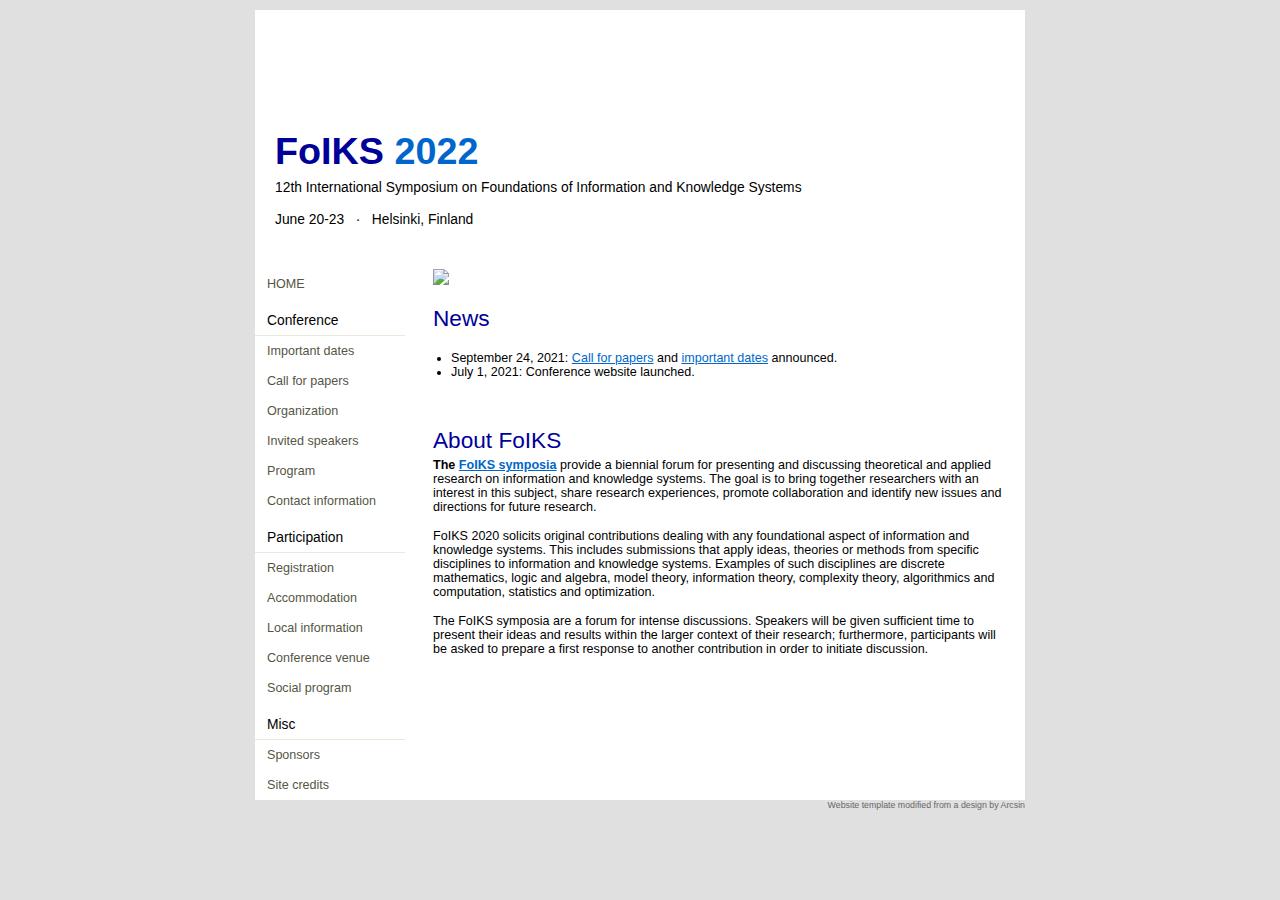
==== index.html @ 7a02e9bb "cfp and dates" ====
<!DOCTYPE html PUBLIC "-//W3C//DTD XHTML 1.1//EN"
"http://www.w3.org/TR/xhtml11/DTD/xhtml11.dtd">
<html>

<head>
<meta http-equiv="content-type" content="text/html; charset=UTF-8"/>
<meta name="description" content="description"/>
<meta name="keywords" content="keywords"/> 
<meta name="author" content="author"/> 
<link rel="stylesheet" type="text/css" href="default.css" media="screen"/>
<title>FoIKS 2022, June 20-23, Helsinki, Finland</title>
</head>

<body>

<div class="outer-container">

<div class="inner-container">

<div class="header">
		
<div class="title">

<span class="sitename"><a href="index.html"><font color="#000099">FoIKS</font> <font color=#06C>2022</font></a></span>
<div class="slogan">12th International Symposium on Foundations of Information and Knowledge Systems<br><br>
June 20-23 &nbsp;  &middot; &nbsp; Helsinki, Finland</div>

</div>
</div>



<div class="main">		

<div class="content">

<img src="http://upload.wikimedia.org/wikipedia/commons/thumb/0/0a/Senate_Square_-_Senaatintori_-_Senatstorget%2C_Helsinki%2C_Finland.jpg/640px-Senate_Square_-_Senaatintori_-_Senatstorget%2C_Helsinki%2C_Finland.jpg" width=100% align=center valign=center />  

<p></p>

<h1>News</h1>


<p>
<ul>
  <li>September 24, 2021: <a href="cfp.html">Call for papers</a> and
    <a href="dates.html">important dates</a> announced.</li>
<li>July 1, 2021: Conference website launched.</li>
<br><br>
</ul>


<h1>About FoIKS</h1>

<p>
<b>The <a href="https://foiks.scch.at">FoIKS symposia</a></b>
provide a biennial forum for presenting and discussing theoretical and applied research on information and knowledge systems. 
The goal is to bring together researchers with an interest in this subject, share research experiences, promote collaboration 
and identify new issues and directions for future research.
</p>

<p>
FoIKS 2020 solicits original contributions dealing with any foundational aspect of information and knowledge systems. This includes submissions that apply ideas, theories or methods from specific disciplines to information and knowledge systems. Examples of such disciplines are discrete mathematics, logic and algebra, model theory, information theory, complexity theory, algorithmics and computation, statistics and optimization.
</p>

<p>
The FoIKS symposia are a forum for intense discussions. Speakers will be given sufficient time to present their ideas and results within the larger context of their research; furthermore, participants will be asked to prepare a first response to another contribution in order to initiate discussion.
</p>


<!--
<p>
<center>
<a href="http://www.springer.com/lncs">
<img border=0 src="img/lncs.jpg">
</a>
</center>
</p>


<h1>News</h1>

<div class="descr">Month xx, 201y</div>
<p>
Announcement
</p>
-->

</div>

<div class="navigation">

<ul>
<li><a href="index.html">HOME</a></li>
</ul>

<h2>Conference</h2>
<ul>
<li><a href="dates.html">Important dates</a></li>
<li><a href="cfp.html">Call for papers</a></li>
<li><a href="organization.html">Organization</a></li>
<li><a href="invited.html">Invited speakers</a></li>
<!--
<li><a href="workshops.html">Workshops</a></li>
<li><a href="competitions.html">Competitions</a></li>
<li><a href="accepted.html">Accepted papers</a></li>
-->
<li><a href="program.html">Program</a></li>
<!--
<li><a href="events.html">Co-located events</a></li>
-->

<li><a href="contact.html">Contact information</a></li>
</ul>

<h2>Participation</h2>
<ul>
<li><a href="registration.html">Registration</a></li>
<li><a href="accommodation.html">Accommodation</a></li>
<li><a href="local.html">Local information</a></li>
<li><a href="venue.html">Conference venue</a></li>
<li><a href="social.html">Social program</a></li>
</ul>

<h2>Misc</h2>
<ul>
<li><a href="sponsors.html">Sponsors</a></li>
<li><a href="credits.html">Site credits</a></li>
</ul>

</div>

<div class="clearer">&nbsp;</div>




<div class="footer">

<span class="right">

<a href="http://templates.arcsin.se">Website template</a> modified from a design by <a href="http://arcsin.se">Arcsin</a>

</span>

<div class="clearer"></div>

</div>




</div>

</div>

</body>

</html>
---- default.css ----
/*#############################################################
Name: Dirtylicious
Date: 2007-03-10
Description: A soft-colored, bright and somewhat dirty two-column template.
Author: Viktor Persson
URL: http://templates.arcsin.se

Feel free to use and modify but please provide credits.
#############################################################*/

/* standard elements */
html {min-height: 100%;}

* {
	margin: 0;
	padding: 0;
}

a {color: #06C;}
a:hover {color: #06C;}

body {
	background: #e0e0e0;
	color: #000000;
	font: normal 65.5% Tahoma,sans-serif;
	padding-top: 10px;
}

p,code,ul {padding-bottom: 1.2em;}

li {list-style: none;}

h1 {font: normal 1.8em Tahoma,sans-serif;}
h2 {font: normal 1.4em sans-serif;}
h3 {font: normal 1.2em Tahoma,sans-serif;}

form,input {margin: 0; padding: 0; display: inline;}

code {
	background: #FFF;
	border: 1px solid #EEE;
	border-left: 6px solid #CCC;
	color: #666;
	display: block;
	font: normal 1em Tahoma,sans-serif;
	line-height: 1.6em;
	margin-bottom: 12px;
	padding: 8px 10px;
	white-space: pre;
}

blockquote {
	background: url(img/quote.gif) no-repeat;
	display: block;
	font-weight: bold;
	padding-left: 28px;
}

h1,h2,h3 {padding-top: 6px; color: #000099; margin-bottom: 4px;}


/* misc */
.clearer {clear: both; font-size: 0;}
.left {float: left;}
.right {float: right;}

/* structure */
.inner-container {
	border: 0px solid #D7D7D2;
	background: #FFFFFF;
	font-size: 1.2em;
	margin: 0 auto;
	padding: 0px;
	width: 770px;
}

.outer-container {
	background: #e0e0e0;
	padding-bottom: 0px;
}

/* headere & title */
.header {
	background: #FFFFFF url('helsinki.jpg') no-repeat top;
	height: 250px;
        margin-left: 0px;
	margin-bottom: 5px;
	text-align: left;
}
.header .title {
	color: #000000;
	padding-top: 120px;
	padding-left: 20px
}
.header .title .sitename a {
	border-bottom: 1px dashed #ffffff;
	color: #000000;
	font: bold 3em sans-serif;
	padding-bottom: 5px;
	text-decoration: none;
}
.header .title a:hover { }
.header .title .slogan {
	font: normal 1.1em Verdana,sans-serif;
	padding-top: 6px;
}

/* path */
.path {
	background: #949490;
	color: #FFF;
	font: normal 1.1em Verdana,sans-serif;
	padding: 8px 12px;
}
.path a {
	color: #FAFAFA;
	text-decoration: none;
}
.path a:hover {
	color: #FFE;
	text-decoration: underline;
}

/* main */
.main {
	background: url(img/main.gif) repeat-y;
	border-top: 4px solid #FFF;
	padding: 0px 12px 0 0;
}

/* content */
.content {
	float: right;
	width: 580px;
}
.content .descr {
	color: #664;
	font-size: 1.2em;
	margin-bottom: 6px;
}
.content li {
	list-style: url(img/li.gif);
	margin-left: 18px;
}
.content p {font-family: Tahoma,sans-serif;}

td { padding-right: 20px;}

/* navigation */
.navigation {
	float: left;
	width: 150px;
	padding-right: 10px;
        background: #ffffff;
/*        border-right: 1px solid #EAEADA;*/
}
.navigation h2 {
	color: #000000;
	font: normal 1.1em Tahoma,sans-serif;
	line-height: 30px;
	margin: 0;
	padding-left: 12px;
        border-bottom: 1px solid #EAEADA;
}
.navigation ul {
	padding: 0;
/*	border-bottom: 1px solid #EAEADA;*/
}
.navigation li { } /*border-bottom: 1px solid #EAEADA;}*/
.navigation li a {
	font-size: 1em;
	color: #554;
	display: block;
	padding: 8px 0 8px 8%;
	text-decoration: none;
	width: 95%;
}
.navigation li a:hover {
	background: #e0e0e0;
	color: #000000;	
}

/* footer */
.footer {
	background: #e0e0e0;
	color: #666666;
	font-size: .7em;
	font: sans-serif;
	margin-top: 0px;
	width: 770px;
}
.footer a {
	color: #666666;
	text-decoration: none;
}
.footer a:hover {}
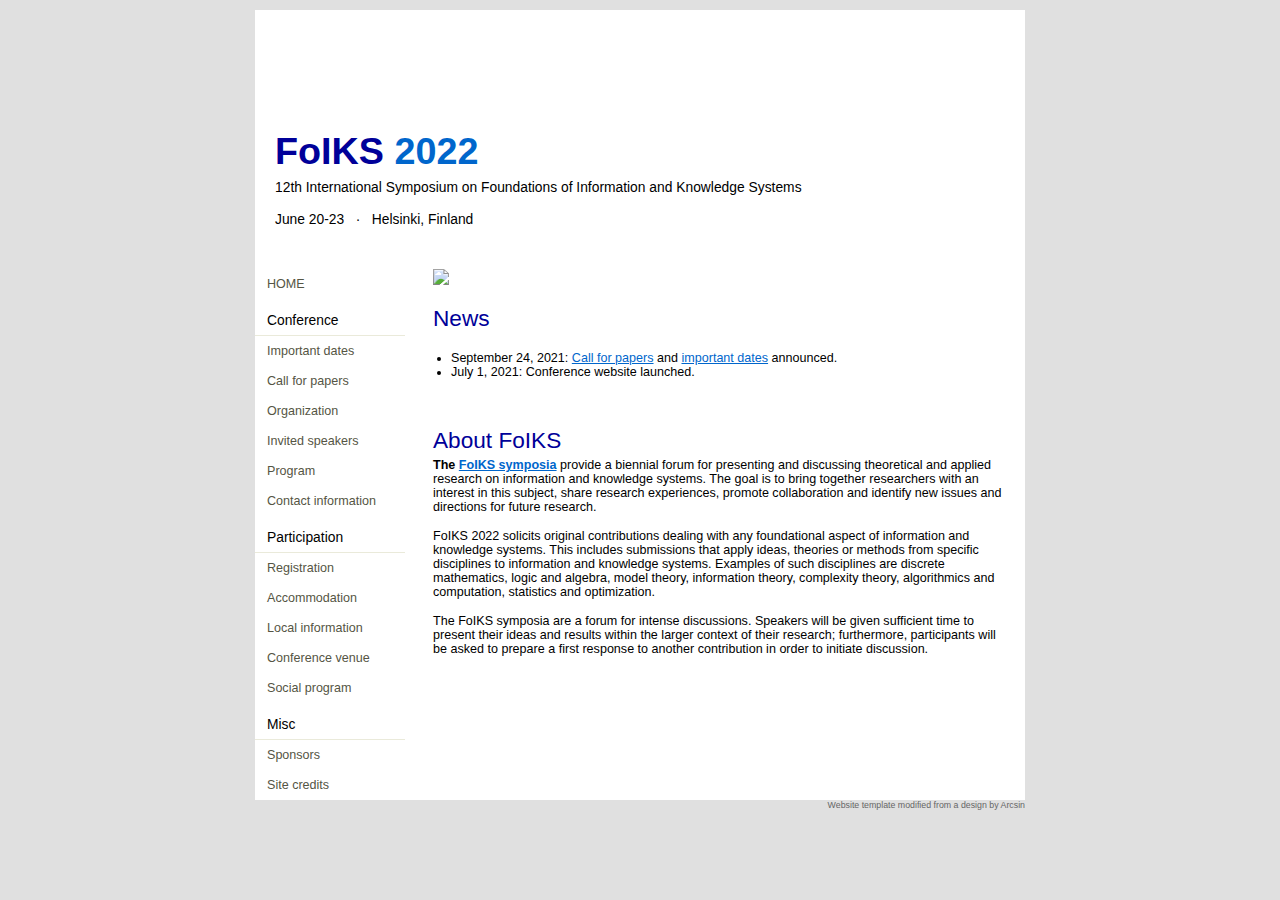
==== commit 88c51bb0: "fix typo" ====
--- a/index.html
+++ b/index.html
@@ -60,7 +60,7 @@
 </p>
 
 <p>
-FoIKS 2020 solicits original contributions dealing with any foundational aspect of information and knowledge systems. This includes submissions that apply ideas, theories or methods from specific disciplines to information and knowledge systems. Examples of such disciplines are discrete mathematics, logic and algebra, model theory, information theory, complexity theory, algorithmics and computation, statistics and optimization.
+FoIKS 2022 solicits original contributions dealing with any foundational aspect of information and knowledge systems. This includes submissions that apply ideas, theories or methods from specific disciplines to information and knowledge systems. Examples of such disciplines are discrete mathematics, logic and algebra, model theory, information theory, complexity theory, algorithmics and computation, statistics and optimization.
 </p>
 
 <p>
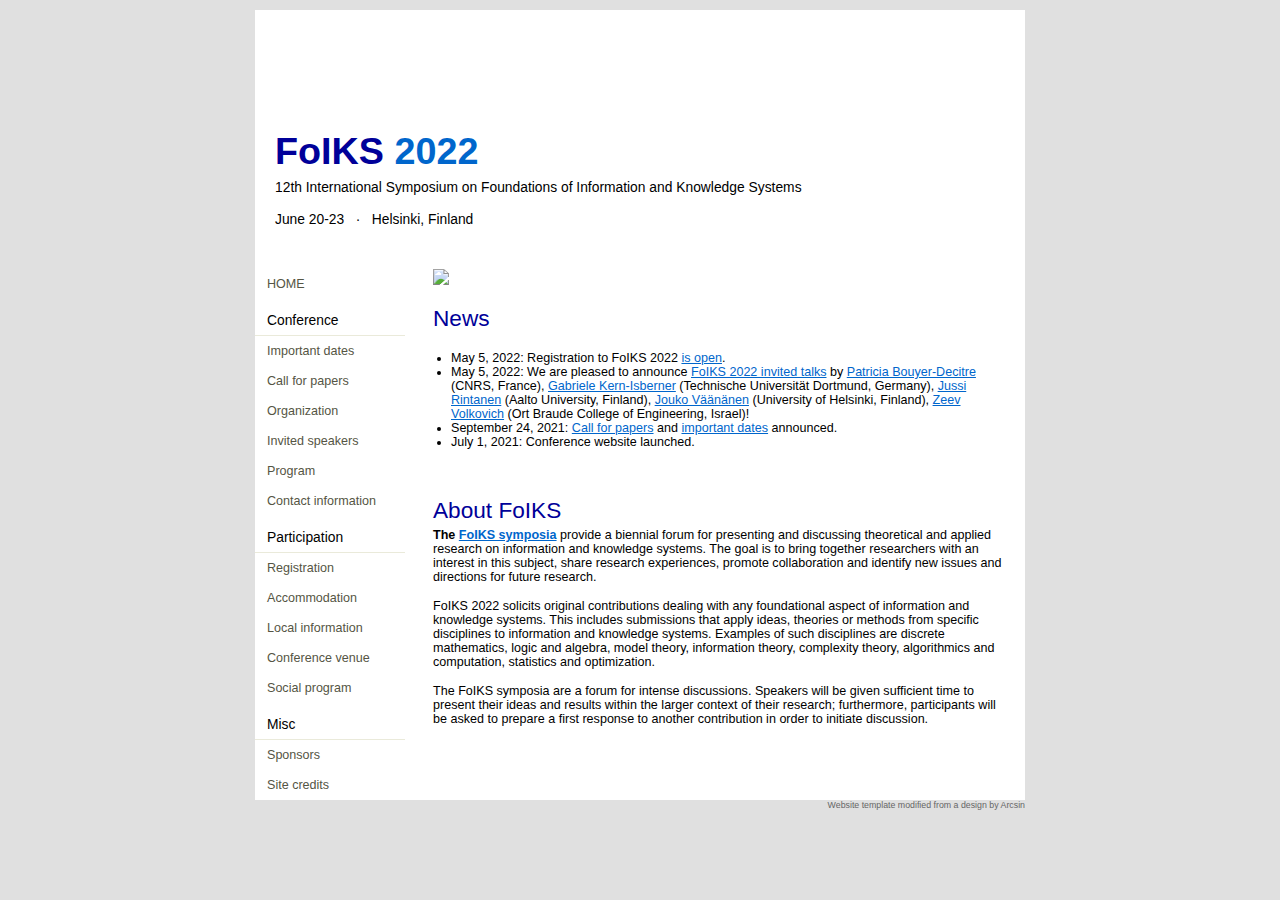
==== commit d59b88bc: "registration open + invited speakers" ====
--- a/index.html
+++ b/index.html
@@ -1,159 +1,173 @@
-<!DOCTYPE html PUBLIC "-//W3C//DTD XHTML 1.1//EN"
-"http://www.w3.org/TR/xhtml11/DTD/xhtml11.dtd">
-<html>
-
-<head>
-<meta http-equiv="content-type" content="text/html; charset=UTF-8"/>
-<meta name="description" content="description"/>
-<meta name="keywords" content="keywords"/> 
-<meta name="author" content="author"/> 
-<link rel="stylesheet" type="text/css" href="default.css" media="screen"/>
-<title>FoIKS 2022, June 20-23, Helsinki, Finland</title>
-</head>
-
-<body>
-
-<div class="outer-container">
-
-<div class="inner-container">
-
-<div class="header">
-		
-<div class="title">
-
-<span class="sitename"><a href="index.html"><font color="#000099">FoIKS</font> <font color=#06C>2022</font></a></span>
-<div class="slogan">12th International Symposium on Foundations of Information and Knowledge Systems<br><br>
-June 20-23 &nbsp;  &middot; &nbsp; Helsinki, Finland</div>
-
-</div>
-</div>
-
-
-
-<div class="main">		
-
-<div class="content">
-
-<img src="http://upload.wikimedia.org/wikipedia/commons/thumb/0/0a/Senate_Square_-_Senaatintori_-_Senatstorget%2C_Helsinki%2C_Finland.jpg/640px-Senate_Square_-_Senaatintori_-_Senatstorget%2C_Helsinki%2C_Finland.jpg" width=100% align=center valign=center />  
-
-<p></p>
-
-<h1>News</h1>
-
-
-<p>
-<ul>
-  <li>September 24, 2021: <a href="cfp.html">Call for papers</a> and
-    <a href="dates.html">important dates</a> announced.</li>
-<li>July 1, 2021: Conference website launched.</li>
-<br><br>
-</ul>
-
-
-<h1>About FoIKS</h1>
-
-<p>
-<b>The <a href="https://foiks.scch.at">FoIKS symposia</a></b>
-provide a biennial forum for presenting and discussing theoretical and applied research on information and knowledge systems. 
-The goal is to bring together researchers with an interest in this subject, share research experiences, promote collaboration 
-and identify new issues and directions for future research.
-</p>
-
-<p>
-FoIKS 2022 solicits original contributions dealing with any foundational aspect of information and knowledge systems. This includes submissions that apply ideas, theories or methods from specific disciplines to information and knowledge systems. Examples of such disciplines are discrete mathematics, logic and algebra, model theory, information theory, complexity theory, algorithmics and computation, statistics and optimization.
-</p>
-
-<p>
-The FoIKS symposia are a forum for intense discussions. Speakers will be given sufficient time to present their ideas and results within the larger context of their research; furthermore, participants will be asked to prepare a first response to another contribution in order to initiate discussion.
-</p>
-
-
-<!--
-<p>
-<center>
-<a href="http://www.springer.com/lncs">
-<img border=0 src="img/lncs.jpg">
-</a>
-</center>
-</p>
-
-
-<h1>News</h1>
-
-<div class="descr">Month xx, 201y</div>
-<p>
-Announcement
-</p>
--->
-
-</div>
-
-<div class="navigation">
-
-<ul>
-<li><a href="index.html">HOME</a></li>
-</ul>
-
-<h2>Conference</h2>
-<ul>
-<li><a href="dates.html">Important dates</a></li>
-<li><a href="cfp.html">Call for papers</a></li>
-<li><a href="organization.html">Organization</a></li>
-<li><a href="invited.html">Invited speakers</a></li>
-<!--
-<li><a href="workshops.html">Workshops</a></li>
-<li><a href="competitions.html">Competitions</a></li>
-<li><a href="accepted.html">Accepted papers</a></li>
--->
-<li><a href="program.html">Program</a></li>
-<!--
-<li><a href="events.html">Co-located events</a></li>
--->
-
-<li><a href="contact.html">Contact information</a></li>
-</ul>
-
-<h2>Participation</h2>
-<ul>
-<li><a href="registration.html">Registration</a></li>
-<li><a href="accommodation.html">Accommodation</a></li>
-<li><a href="local.html">Local information</a></li>
-<li><a href="venue.html">Conference venue</a></li>
-<li><a href="social.html">Social program</a></li>
-</ul>
-
-<h2>Misc</h2>
-<ul>
-<li><a href="sponsors.html">Sponsors</a></li>
-<li><a href="credits.html">Site credits</a></li>
-</ul>
-
-</div>
-
-<div class="clearer">&nbsp;</div>
-
-
-
-
-<div class="footer">
-
-<span class="right">
-
-<a href="http://templates.arcsin.se">Website template</a> modified from a design by <a href="http://arcsin.se">Arcsin</a>
-
-</span>
-
-<div class="clearer"></div>
-
-</div>
-
-
-
-
-</div>
-
-</div>
-
-</body>
-
-</html>
+<!DOCTYPE html PUBLIC "-//W3C//DTD XHTML 1.1//EN"
+"http://www.w3.org/TR/xhtml11/DTD/xhtml11.dtd">
+<html>
+
+<head>
+<meta http-equiv="content-type" content="text/html; charset=UTF-8"/>
+<meta name="description" content="description"/>
+<meta name="keywords" content="keywords"/> 
+<meta name="author" content="author"/> 
+<link rel="stylesheet" type="text/css" href="default.css" media="screen"/>
+<title>FoIKS 2022, June 20-23, Helsinki, Finland</title>
+</head>
+
+<body>
+
+<div class="outer-container">
+
+<div class="inner-container">
+
+<div class="header">
+		
+<div class="title">
+
+<span class="sitename"><a href="index.html"><font color="#000099">FoIKS</font> <font color=#06C>2022</font></a></span>
+<div class="slogan">12th International Symposium on Foundations of Information and Knowledge Systems<br><br>
+June 20-23 &nbsp;  &middot; &nbsp; Helsinki, Finland</div>
+
+</div>
+</div>
+
+
+
+<div class="main">		
+
+<div class="content">
+
+<img src="http://upload.wikimedia.org/wikipedia/commons/thumb/0/0a/Senate_Square_-_Senaatintori_-_Senatstorget%2C_Helsinki%2C_Finland.jpg/640px-Senate_Square_-_Senaatintori_-_Senatstorget%2C_Helsinki%2C_Finland.jpg" width=100% align=center valign=center />  
+
+<p></p>
+
+<h1>News</h1>
+
+
+<p>
+<ul>
+<li>May 5, 2022: Registration to FoIKS 2022 <a href="registration.html">is open</a>.
+</li>
+<li>May 5, 2022: 
+We are pleased to announce <a href="invited.html">FoIKS 2022 invited talks</a> by
+<a href="http://www.lsv.fr/~bouyer/">Patricia Bouyer-Decitre</a> (CNRS, France),
+<a href="https://www.cs.tu-dortmund.de/nps/en/Home/Personen/K/Kern-Isberner__Gabriele.html">Gabriele Kern-Isberner</a> (Technische
+Universit&auml;t Dortmund, Germany),
+<a  href="https://users.aalto.fi/~rintanj1/">Jussi Rintanen</a> (Aalto University, Finland),
+<a href="http://www.math.helsinki.fi/logic/people/jouko.vaananen/">Jouko V&auml;&auml;n&auml;nen</a> (University of Helsinki, Finland),
+<a href="https://w3.braude.ac.il/lecturer/prof-zeev-vladimir-volkovich/">Zeev Volkovich</a> (Ort Braude College of Engineering, Israel)!</li>
+<!--
+<li>May 5, 2022: List of <a href="program.html">papers accepted to FoIKS 2022</a> is announced.
+</li>  
+-->
+<li>September 24, 2021: <a href="cfp.html">Call for papers</a> and
+    <a href="dates.html">important dates</a> announced.</li>
+<li>July 1, 2021: Conference website launched.</li>
+<br><br>
+</ul>
+
+
+<h1>About FoIKS</h1>
+
+<p>
+<b>The <a href="https://foiks.scch.at">FoIKS symposia</a></b>
+provide a biennial forum for presenting and discussing theoretical and applied research on information and knowledge systems. 
+The goal is to bring together researchers with an interest in this subject, share research experiences, promote collaboration 
+and identify new issues and directions for future research.
+</p>
+
+<p>
+FoIKS 2022 solicits original contributions dealing with any foundational aspect of information and knowledge systems. This includes submissions that apply ideas, theories or methods from specific disciplines to information and knowledge systems. Examples of such disciplines are discrete mathematics, logic and algebra, model theory, information theory, complexity theory, algorithmics and computation, statistics and optimization.
+</p>
+
+<p>
+The FoIKS symposia are a forum for intense discussions. Speakers will be given sufficient time to present their ideas and results within the larger context of their research; furthermore, participants will be asked to prepare a first response to another contribution in order to initiate discussion.
+</p>
+
+
+<!--
+<p>
+<center>
+<a href="http://www.springer.com/lncs">
+<img border=0 src="img/lncs.jpg">
+</a>
+</center>
+</p>
+
+
+<h1>News</h1>
+
+<div class="descr">Month xx, 201y</div>
+<p>
+Announcement
+</p>
+-->
+
+</div>
+
+<div class="navigation">
+
+<ul>
+<li><a href="index.html">HOME</a></li>
+</ul>
+
+<h2>Conference</h2>
+<ul>
+<li><a href="dates.html">Important dates</a></li>
+<li><a href="cfp.html">Call for papers</a></li>
+<li><a href="organization.html">Organization</a></li>
+<li><a href="invited.html">Invited speakers</a></li>
+<!--
+<li><a href="workshops.html">Workshops</a></li>
+<li><a href="competitions.html">Competitions</a></li>
+<li><a href="accepted.html">Accepted papers</a></li>
+-->
+<li><a href="program.html">Program</a></li>
+<!--
+<li><a href="events.html">Co-located events</a></li>
+-->
+
+<li><a href="contact.html">Contact information</a></li>
+</ul>
+
+<h2>Participation</h2>
+<ul>
+<li><a href="registration.html">Registration</a></li>
+<li><a href="accommodation.html">Accommodation</a></li>
+<li><a href="local.html">Local information</a></li>
+<li><a href="venue.html">Conference venue</a></li>
+<li><a href="social.html">Social program</a></li>
+</ul>
+
+<h2>Misc</h2>
+<ul>
+<li><a href="sponsors.html">Sponsors</a></li>
+<li><a href="credits.html">Site credits</a></li>
+</ul>
+
+</div>
+
+<div class="clearer">&nbsp;</div>
+
+
+
+
+<div class="footer">
+
+<span class="right">
+
+<a href="http://templates.arcsin.se">Website template</a> modified from a design by <a href="http://arcsin.se">Arcsin</a>
+
+</span>
+
+<div class="clearer"></div>
+
+</div>
+
+
+
+
+</div>
+
+</div>
+
+</body>
+
+</html>
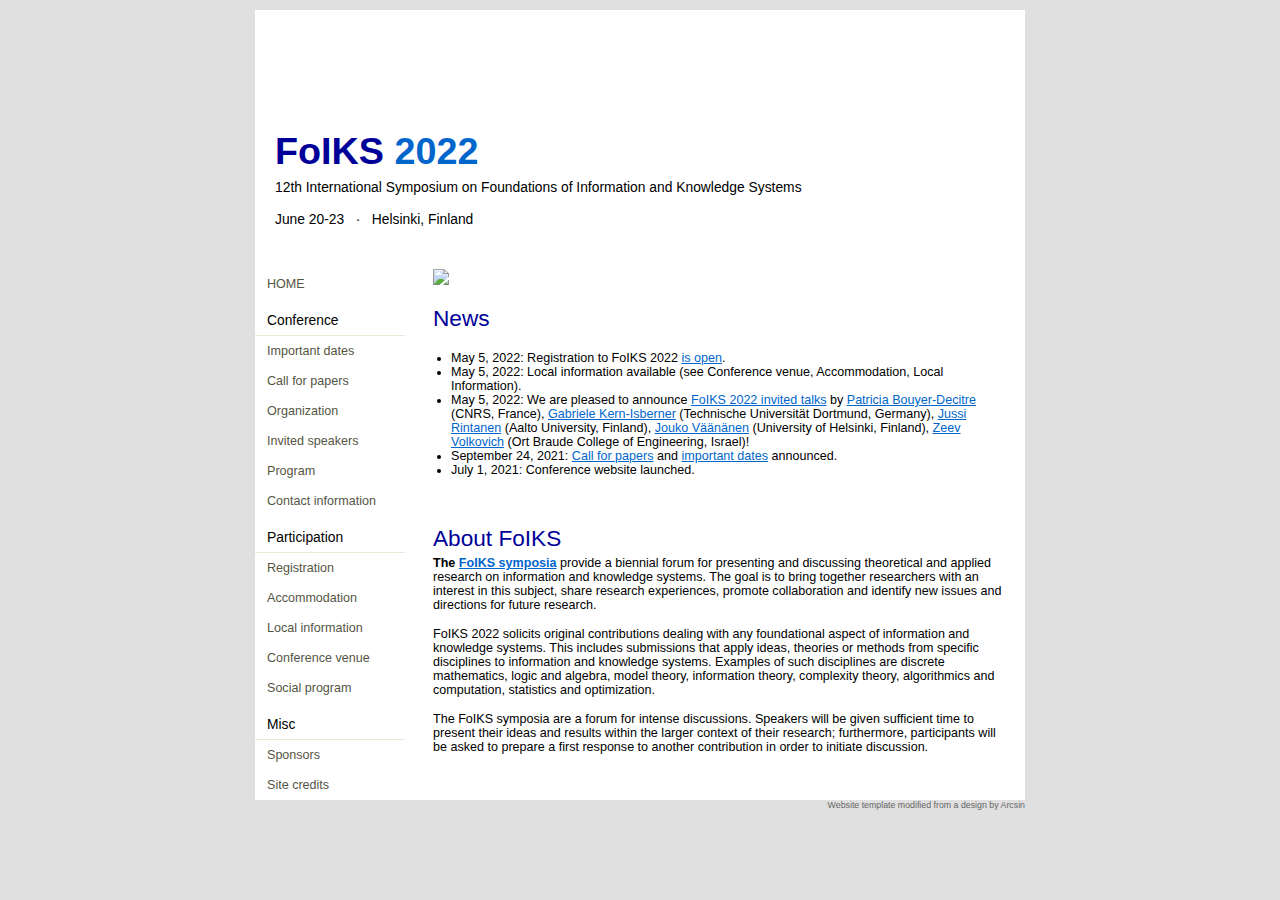
==== commit 89c066ba: ".." ====
--- a/index.html
+++ b/index.html
@@ -45,6 +45,7 @@
 <ul>
 <li>May 5, 2022: Registration to FoIKS 2022 <a href="registration.html">is open</a>.
 </li>
+<li>May 5, 2022: Local information available (see Conference venue, Accommodation, Local Information).</li>
 <li>May 5, 2022: 
 We are pleased to announce <a href="invited.html">FoIKS 2022 invited talks</a> by
 <a href="http://www.lsv.fr/~bouyer/">Patricia Bouyer-Decitre</a> (CNRS, France),
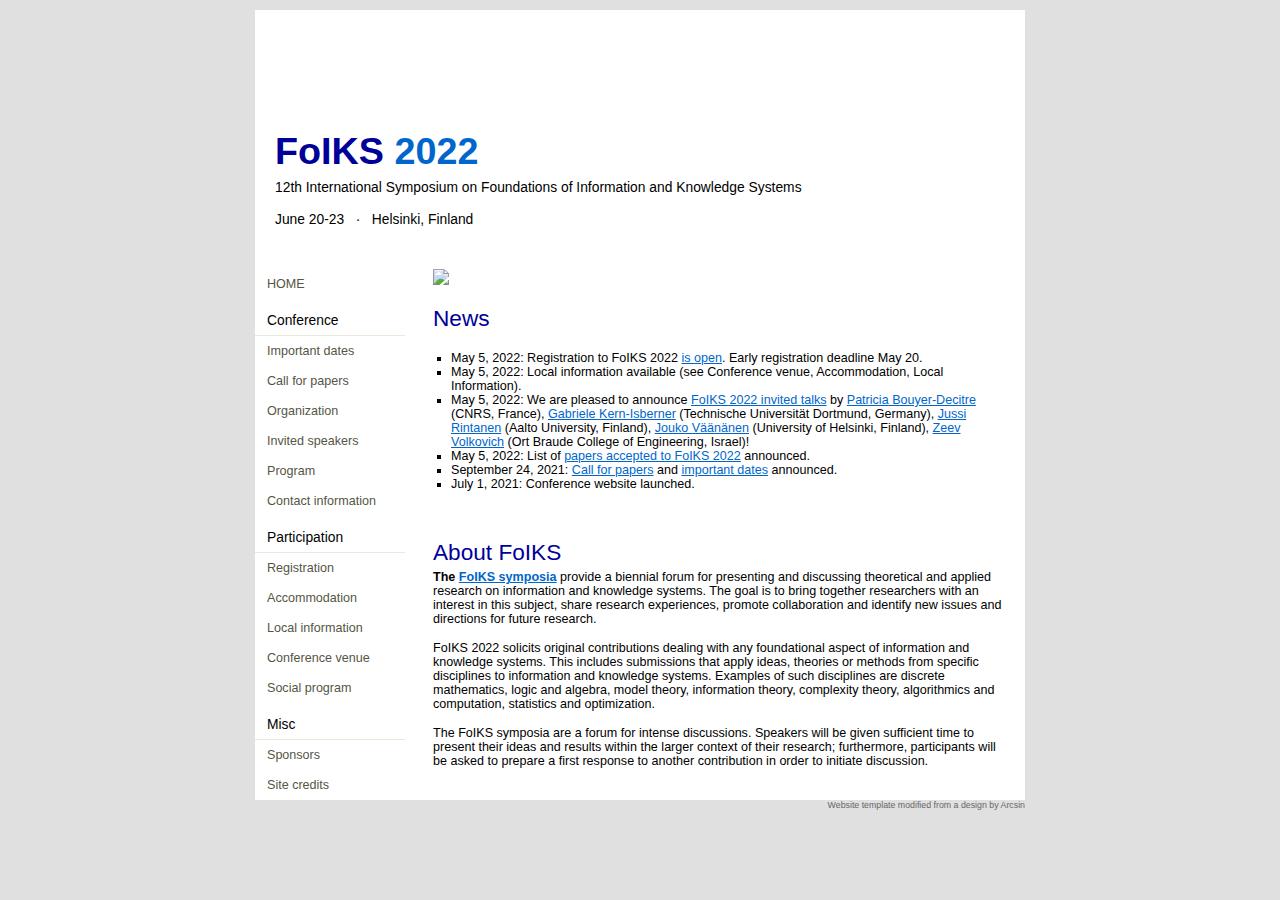
==== commit 97b1c485: "accepted" ====
--- a/index.html
+++ b/index.html
@@ -43,7 +43,7 @@
 
 <p>
 <ul>
-<li>May 5, 2022: Registration to FoIKS 2022 <a href="registration.html">is open</a>.
+<li>May 5, 2022: Registration to FoIKS 2022 <a href="registration.html">is open</a>. Early registration deadline May 20.
 </li>
 <li>May 5, 2022: Local information available (see Conference venue, Accommodation, Local Information).</li>
 <li>May 5, 2022: 
@@ -54,10 +54,8 @@
 <a  href="https://users.aalto.fi/~rintanj1/">Jussi Rintanen</a> (Aalto University, Finland),
 <a href="http://www.math.helsinki.fi/logic/people/jouko.vaananen/">Jouko V&auml;&auml;n&auml;nen</a> (University of Helsinki, Finland),
 <a href="https://w3.braude.ac.il/lecturer/prof-zeev-vladimir-volkovich/">Zeev Volkovich</a> (Ort Braude College of Engineering, Israel)!</li>
-<!--
-<li>May 5, 2022: List of <a href="program.html">papers accepted to FoIKS 2022</a> is announced.
+<li>May 5, 2022: List of <a href="program.html#accepted">papers accepted to FoIKS 2022</a> announced.
 </li>  
--->
 <li>September 24, 2021: <a href="cfp.html">Call for papers</a> and
     <a href="dates.html">important dates</a> announced.</li>
 <li>July 1, 2021: Conference website launched.</li>
--- a/default.css
+++ b/default.css
@@ -28,7 +28,8 @@
 
 p,code,ul {padding-bottom: 1.2em;}
 
-li {list-style: none;}
+li { list-style: none;}
+    
 
 h1 {font: normal 1.8em Tahoma,sans-serif;}
 h2 {font: normal 1.4em sans-serif;}
@@ -139,7 +140,7 @@
 	margin-bottom: 6px;
 }
 .content li {
-	list-style: url(img/li.gif);
+	list-style: square;
 	margin-left: 18px;
 }
 .content p {font-family: Tahoma,sans-serif;}
@@ -166,7 +167,7 @@
 	padding: 0;
 /*	border-bottom: 1px solid #EAEADA;*/
 }
-.navigation li { } /*border-bottom: 1px solid #EAEADA;}*/
+.navigation li { list-style: none } /*border-bottom: 1px solid #EAEADA;}*/
 .navigation li a {
 	font-size: 1em;
 	color: #554;
@@ -193,4 +194,4 @@
 	color: #666666;
 	text-decoration: none;
 }
-.footer a:hover {}+.footer a:hover {}
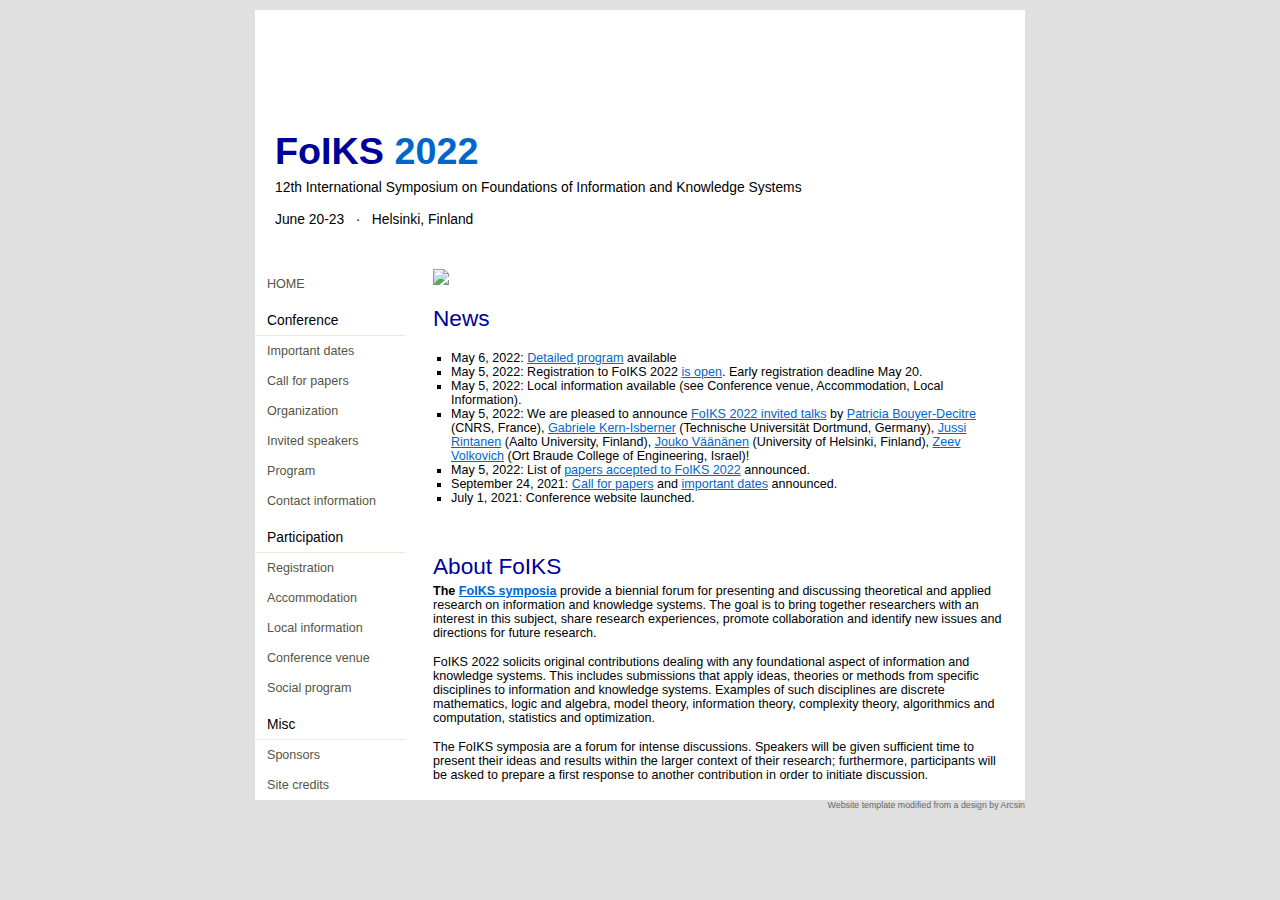
==== commit a3175545: "program" ====
--- a/index.html
+++ b/index.html
@@ -43,7 +43,8 @@
 
 <p>
 <ul>
-<li>May 5, 2022: Registration to FoIKS 2022 <a href="registration.html">is open</a>. Early registration deadline May 20.
+<li>May 6, 2022: <a href="program.html">Detailed program</a> available</li>
+  <li>May 5, 2022: Registration to FoIKS 2022 <a href="registration.html">is open</a>. Early registration deadline May 20.
 </li>
 <li>May 5, 2022: Local information available (see Conference venue, Accommodation, Local Information).</li>
 <li>May 5, 2022: 
--- a/default.css
+++ b/default.css
@@ -145,7 +145,12 @@
 }
 .content p {font-family: Tahoma,sans-serif;}
 
-td { padding-right: 20px;}
+td { padding-right: 20px; }
+
+.content td {
+    vertical-align: top;
+    font: normal 80% Tahoma,sans-serif;
+}
 
 /* navigation */
 .navigation {
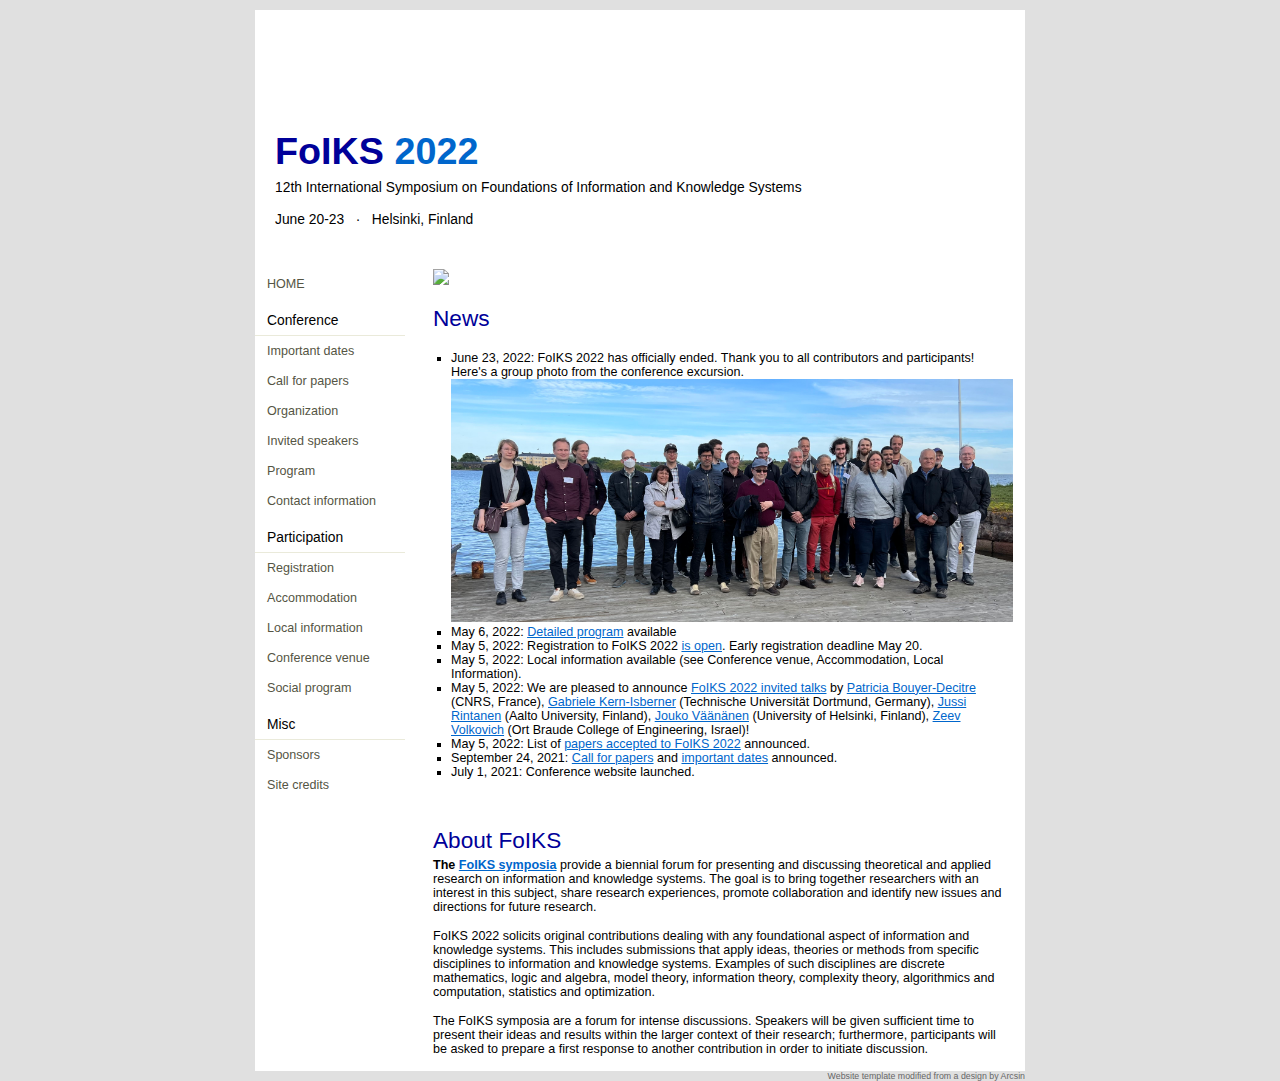
==== commit 5e122bd4: "add group photo" ====
--- a/index.html
+++ b/index.html
@@ -42,7 +42,9 @@
 
 
 <p>
-<ul>
+  <ul>
+    <li>June 23, 2022: FoIKS 2022 has officially ended. Thank you to all contributors and participants! Here's a group photo from the conference excursion.
+    <img src="foiks22-group.jpg" width=100%></li>
 <li>May 6, 2022: <a href="program.html">Detailed program</a> available</li>
   <li>May 5, 2022: Registration to FoIKS 2022 <a href="registration.html">is open</a>. Early registration deadline May 20.
 </li>
--- a/default.css
+++ b/default.css
@@ -1,5 +1,5 @@
 /*#############################################################
-Name: Dirtylicious
+1;95;0cName: Dirtylicious
 Date: 2007-03-10
 Description: A soft-colored, bright and somewhat dirty two-column template.
 Author: Viktor Persson
@@ -149,7 +149,7 @@
 
 .content td {
     vertical-align: top;
-    font: normal 80% Tahoma,sans-serif;
+    font: normal 90% Tahoma,sans-serif;
 }
 
 /* navigation */
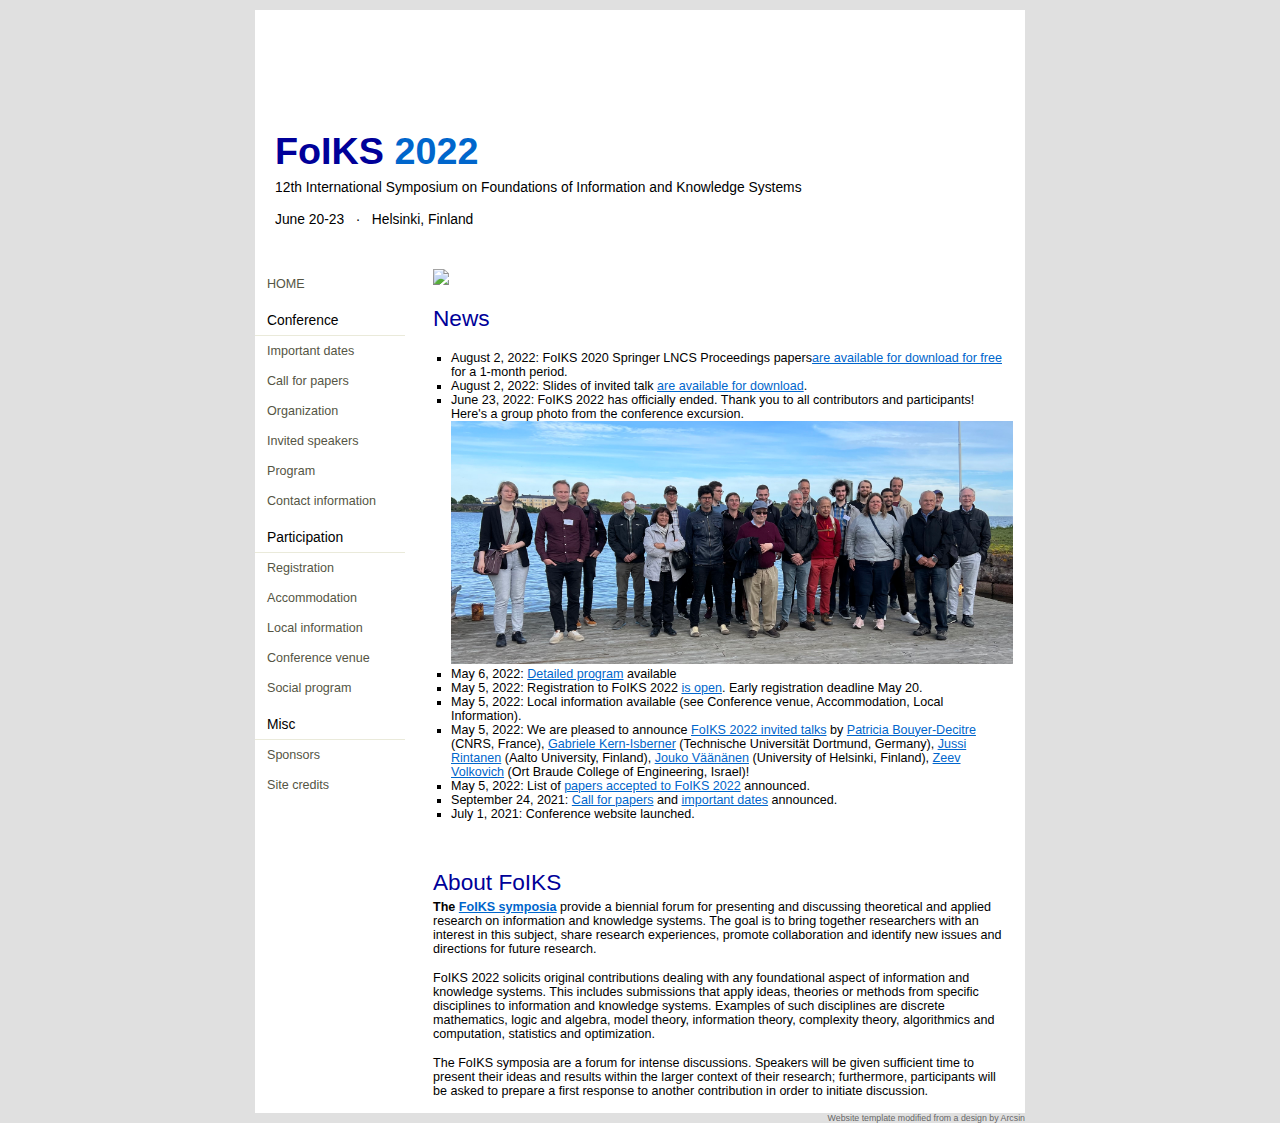
==== commit c31cd16e: "invited talks, LNCS proceedings" ====
--- a/index.html
+++ b/index.html
@@ -43,7 +43,9 @@
 
 <p>
   <ul>
-    <li>June 23, 2022: FoIKS 2022 has officially ended. Thank you to all contributors and participants! Here's a group photo from the conference excursion.
+<li>August 2, 2022: FoIKS 2020 Springer LNCS Proceedings papers<a href="https://link.springer.com/book/10.1007/978-3-031-11321-5">are available for download for free</a> for a 1-month period.</li>
+<li>August 2, 2022: Slides of invited talk <a href="invited.html">are available for download</a>.</li>
+<li>June 23, 2022: FoIKS 2022 has officially ended. Thank you to all contributors and participants! Here's a group photo from the conference excursion.
     <img src="foiks22-group.jpg" width=100%></li>
 <li>May 6, 2022: <a href="program.html">Detailed program</a> available</li>
   <li>May 5, 2022: Registration to FoIKS 2022 <a href="registration.html">is open</a>. Early registration deadline May 20.
